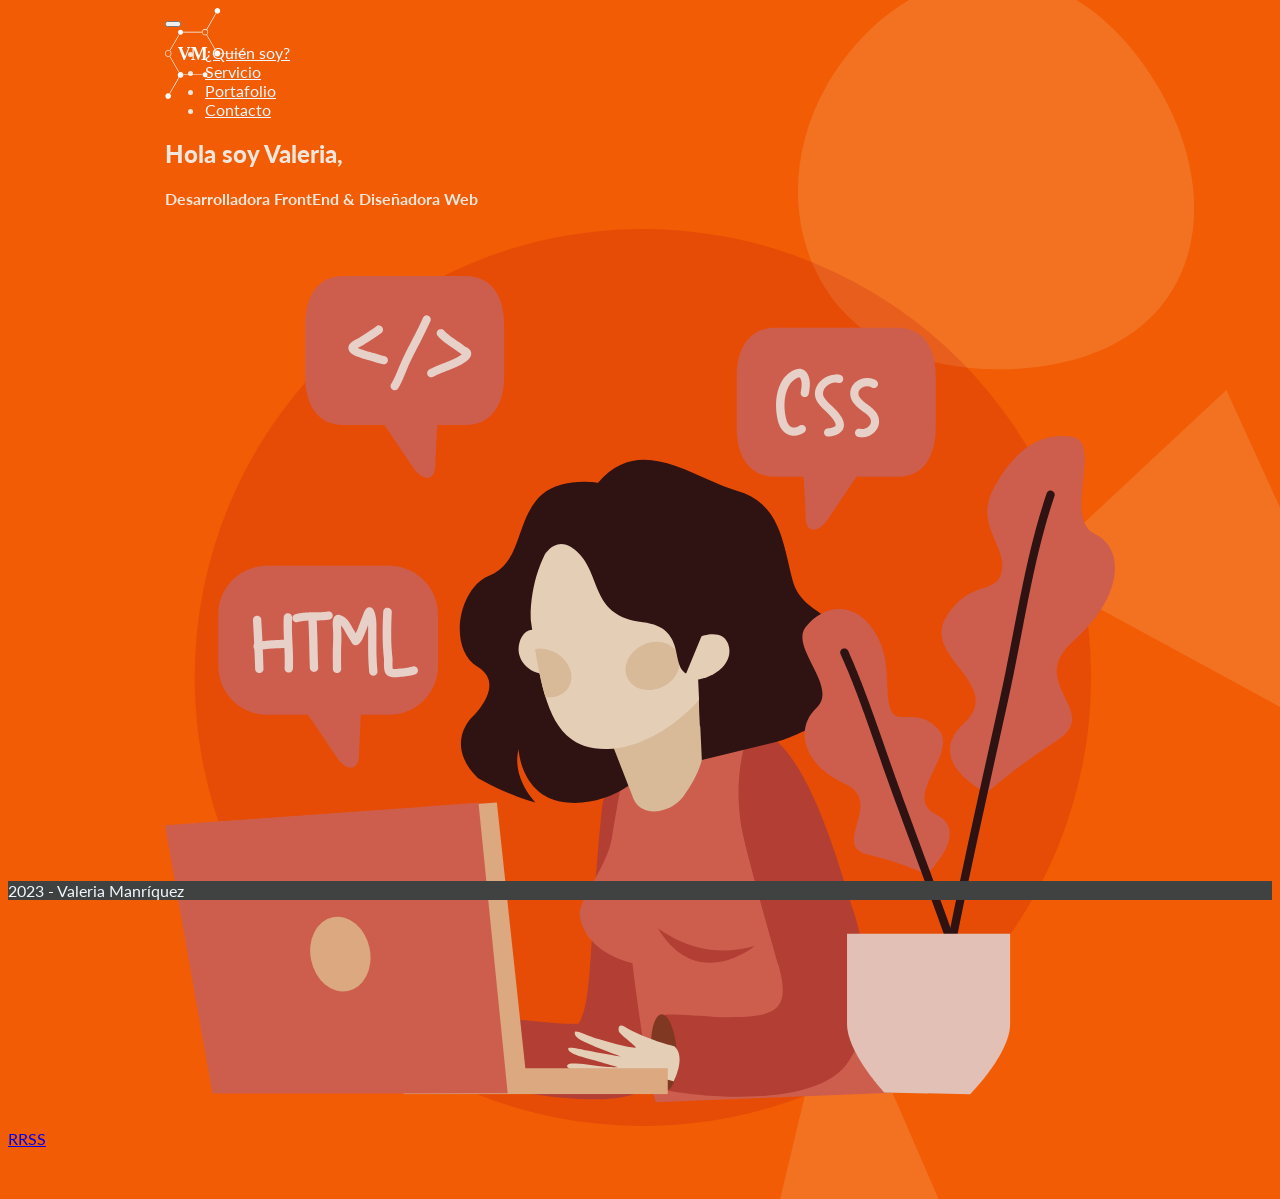
==== index.html @ 7d8444f5 "WIP index y about" ====
<!DOCTYPE html>
<html lang="en">
  <head>
    <meta charset="UTF-8" />
    <meta http-equiv="X-UA-Compatible" content="IE=edge" />
    <meta name="viewport" content="width=device-width, initial-scale=1.0" />
    <title>Valeria Manríquez - Contacto Desarollo Web</title>
    <link rel="stylesheet" href="assets/css/bootstrap.css" />
    <link rel="stylesheet" href="assets/css/style.css" />
    <link rel="preconnect" href="https://fonts.googleapis.com" />
    <link rel="preconnect" href="https://fonts.gstatic.com" crossorigin />
    <link
      href="https://fonts.googleapis.com/css2?family=Lato:wght@100;300;400;700;900&display=swap"
      rel="stylesheet"
    />
  </head>
  <body>
    <header>
      <nav class="navbar navbar-expand-lg bg-body-transparent fixed-top">
        <div class="container-fluid wrapper">
          <a href="../index.html">
            <img src="assets/img/logo.svg" alt="" class="imgLogo" />
          </a>
          <button
            class="navbar-toggler bg-light"
            type="button"
            data-bs-toggle="collapse"
            data-bs-target="#navbarNav"
            aria-controls="navbarNav"
            aria-expanded="false"
            aria-label="Toggle navigation"
          >
            <span class="navbar-toggler-icon"></span>
          </button>
          <div
            class="collapse navbar-collapse justify-content-end"
            id="navbarNav"
          >
            <ul class="navbar-nav">
              <li class="nav-item">
                <a
                  class="nav-link btn btn-outline-light mx-3"
                  aria-current="page"
                  href="pages/aboutMe.html"
                  >¿Quién soy?</a
                >
              </li>
              <li class="nav-item">
                <a
                  class="nav-link btn btn-outline-light mx-3"
                  href="pages/services.html"
                  >Servicio</a
                >
              </li>
              <li class="nav-item">
                <a
                  class="nav-link btn btn-outline-light mx-3"
                  href="pages/portfolio.html"
                  >Portafolio</a
                >
              </li>
              <li class="nav-item">
                <a
                  class="nav-link btn btn-outline-light mx-3"
                  href="pages/contact.html"
                  >Contacto</a
                >
              </li>
            </ul>
          </div>
        </div>
      </nav>
    </header>
    <main>
      <section>
        <div class="container-fluid mt-5 py-5">
          <div class="row wrapper">
            <div class="col-12 col-md-6 my-auto order-2 order-md-1">
              <h1 class="text-bold text-center text-md-start">
                Hola soy Valeria,
              </h1>
              <h4 class="fst-italic text-center text-md-start">
                Desarrolladora FrontEnd & Diseñadora Web
              </h4>
            </div>
            <div
              class="col-12 col-md-6 d-flex justify-content-center order-1 order-md-2"
            >
              <img src="assets/img/2823497.svg" alt="" class="imgMe" />
            </div>
          </div>
        </div>
      </section>
			 <section class="my-5">
        <nav class="navbar bg-body-tertiary">
          <div class="container-fluid">
            <a class="navbar-brand wrapper" href="#">RRSS</a>
          </div>
        </nav>
      </section>
    </main>
    <footer>
      <p class="text-center m-0 p-0">2023 - Valeria Manríquez</p>
    </footer>
    <div class="h-100 bg-primary"></div>
    <script src="assets/js/jquery.min.js"></script>
    <script src="assets/js/bootstrap.js"></script>
    <script src="assets/js/main.js"></script>
  </body>
</html>
---- assets/css/style.css ----
body {
  font-family: "Lato", sans-serif;
  background-image: url(../img/fondo.svg);
  color: #f2e7dc;
}

body::-webkit-scrollbar {
  display: none;
}

.wrapper {
  margin-left: 2%;
  margin-right: 2%;
}

@media (min-width: 768px) {
  .wrapper {
    max-width: 950px;
    margin-left: auto;
    margin-right: auto;
  }
}

.nav-link {
  color: aliceblue;
}

.btn-navLink {
  border-radius: 2px solid #f2f2f2;
}

.imgHeader {
  max-height: 95vh;
  width: 100vw;
  border-bottom: 0.8rem wave #f2f2f230;
}

.imgMe {
  position: relative;
  top: -10%;
}

@media (max-width: 768px) {
  .imgMe {
    height: 60vh;
    max-width: 100%;
  }
}

.text-bold {
  font-weight: 900;
}

footer {
  background-color: rgb(64, 66, 66);
  max-height: 50px;
  color: aliceblue;
  margin: 0;
  position: sticky;
  bottom: 0;
}

.imgLogo {
  width: 5rem;
  max-height: 100%;
  position: fixed;
}

.navActive {
  border: 1px solid #f2f2f2;
  border-radius: 10px;
}

.skillImg {
  width: 50%;
  max-height: 100%;
}

.cardSkill {
  background-color: rgba(160, 61, 3, 0.5);
  padding: 12px;
  border-radius: 12px;
  box-shadow: rgba(60, 64, 67, 0.3) 0px 1px 2px 0px,
    rgba(60, 64, 67, 0.15) 0px 1px 3px 1px;
}

.card {
  background-color: #f2e7dc30;
}
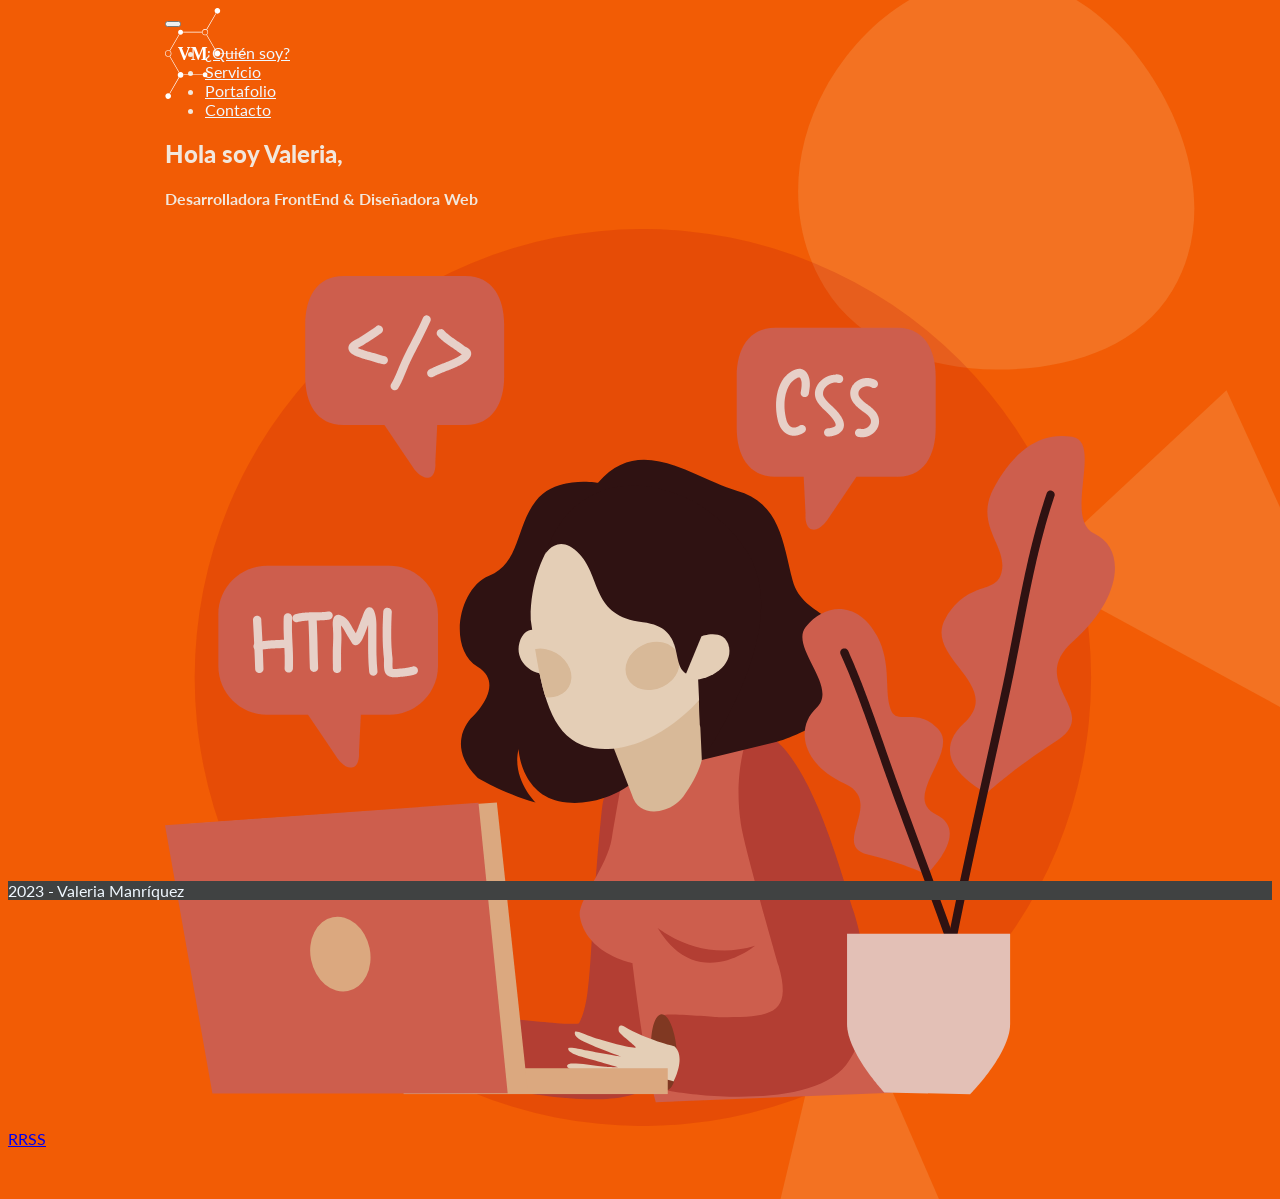
==== commit 5e231f71: "BUG index.html" ====
--- a/index.html
+++ b/index.html
@@ -18,7 +18,7 @@
     <header>
       <nav class="navbar navbar-expand-lg bg-body-transparent fixed-top">
         <div class="container-fluid wrapper">
-          <a href="../index.html">
+          <a href="index.html">
             <img src="assets/img/logo.svg" alt="" class="imgLogo" />
           </a>
           <button
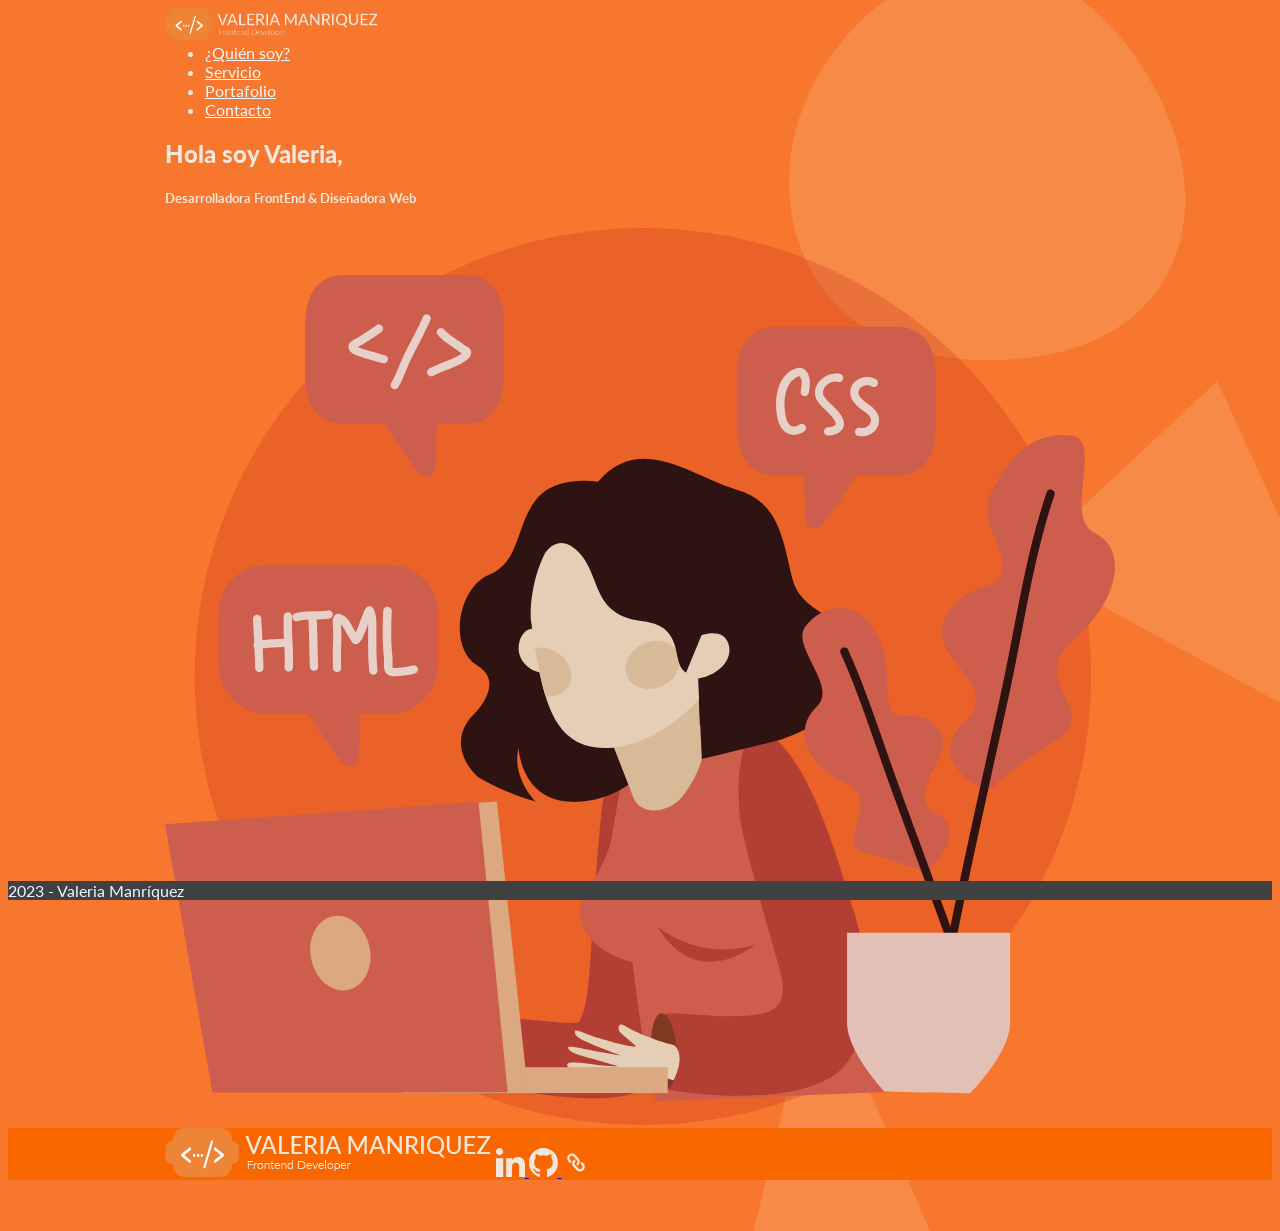
==== commit 4dcba019: "se agrega detalles index y rrss" ====
--- a/index.html
+++ b/index.html
@@ -4,6 +4,11 @@
     <meta charset="UTF-8" />
     <meta http-equiv="X-UA-Compatible" content="IE=edge" />
     <meta name="viewport" content="width=device-width, initial-scale=1.0" />
+    <link
+      rel="shortcut icon"
+      href="assets/img/logo/favicon.png"
+      type="image/x-icon"
+    />
     <title>Valeria Manríquez - Contacto Desarollo Web</title>
     <link rel="stylesheet" href="assets/css/bootstrap.css" />
     <link rel="stylesheet" href="assets/css/style.css" />
@@ -19,7 +24,7 @@
       <nav class="navbar navbar-expand-lg bg-body-transparent fixed-top">
         <div class="container-fluid wrapper">
           <a href="index.html">
-            <img src="assets/img/logo.svg" alt="" class="imgLogo" />
+            <img src="assets/img/logo/4xLogo.png" alt="" class="imgLogo" />
           </a>
           <button
             class="navbar-toggler bg-light"
@@ -79,9 +84,9 @@
               <h1 class="text-bold text-center text-md-start">
                 Hola soy Valeria,
               </h1>
-              <h4 class="fst-italic text-center text-md-start">
+              <h5 class="fst-italic text-center text-md-start">
                 Desarrolladora FrontEnd & Diseñadora Web
-              </h4>
+              </h5>
             </div>
             <div
               class="col-12 col-md-6 d-flex justify-content-center order-1 order-md-2"
@@ -91,10 +96,26 @@
           </div>
         </div>
       </section>
-			 <section class="my-5">
-        <nav class="navbar bg-body-tertiary">
-          <div class="container-fluid">
-            <a class="navbar-brand wrapper" href="#">RRSS</a>
+      <section class="my-5">
+        <nav class="navbar primaryRrss">
+          <div class="container-fluid d-flex justify-content-around wrapper">
+						<img src="assets/img/logo/logo.png" alt="" srcset="">
+            <a
+              class="navbar-brand wrapper"
+              href="https://www.linkedin.com/in/valeria-manriquez/"
+              target="_blank"
+            >
+              <img src="assets/img/rrss/linkedin.svg" alt="" class="imgRrss" />
+            </a>
+            <a
+              class="navbar-brand wrapper"
+              href="https://github.com/Dhamary08/"
+            >
+              <img src="assets/img/rrss/github.svg" alt="" class="imgRrss" />
+            </a>
+            <a class="navbar-brand wrapper" href="https://valeriamanriquez.cl">
+              <img src="assets/img/rrss/link.svg" alt="" class="imgRrss" />
+            </a>
           </div>
         </nav>
       </section>
--- a/assets/css/style.css
+++ b/assets/css/style.css
@@ -61,8 +61,8 @@
 }
 
 .imgLogo {
-  width: 5rem;
-  max-height: 100%;
+  max-width: 100%;
+  height: 2rem;
   position: fixed;
 }
 
@@ -87,3 +87,16 @@
 .card {
   background-color: #f2e7dc30;
 }
+
+.imgRrss {
+  width: 1.8rem;
+  max-height: 100%;
+}
+
+.primaryRrss {
+  background-color: rgb(249, 104, 0);
+}
+
+.imgResponsive{
+	width: 50%;
+}
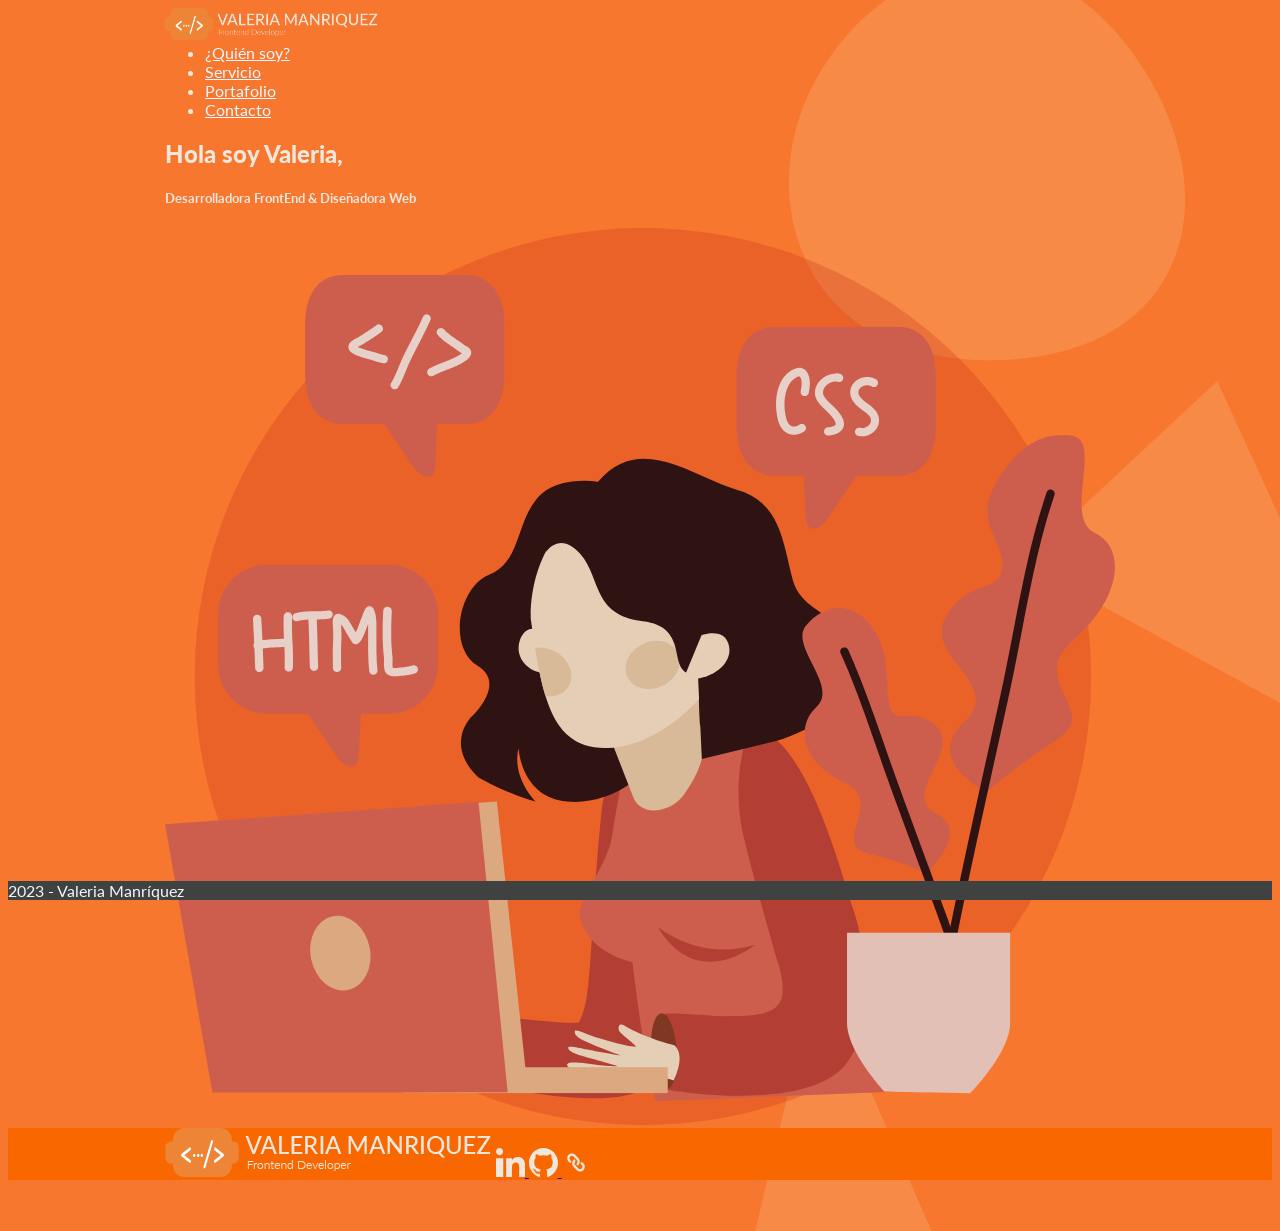
==== commit a921b9d6: "se agrega detalles finales" ====
--- a/index.html
+++ b/index.html
@@ -52,14 +52,14 @@
               </li>
               <li class="nav-item">
                 <a
-                  class="nav-link btn btn-outline-light mx-3"
+                  class="nav-link btn btn-outline-light mx-3 disabled"
                   href="pages/services.html"
                   >Servicio</a
                 >
               </li>
               <li class="nav-item">
                 <a
-                  class="nav-link btn btn-outline-light mx-3"
+                  class="nav-link btn btn-outline-light mx-3 disabled"
                   href="pages/portfolio.html"
                   >Portafolio</a
                 >
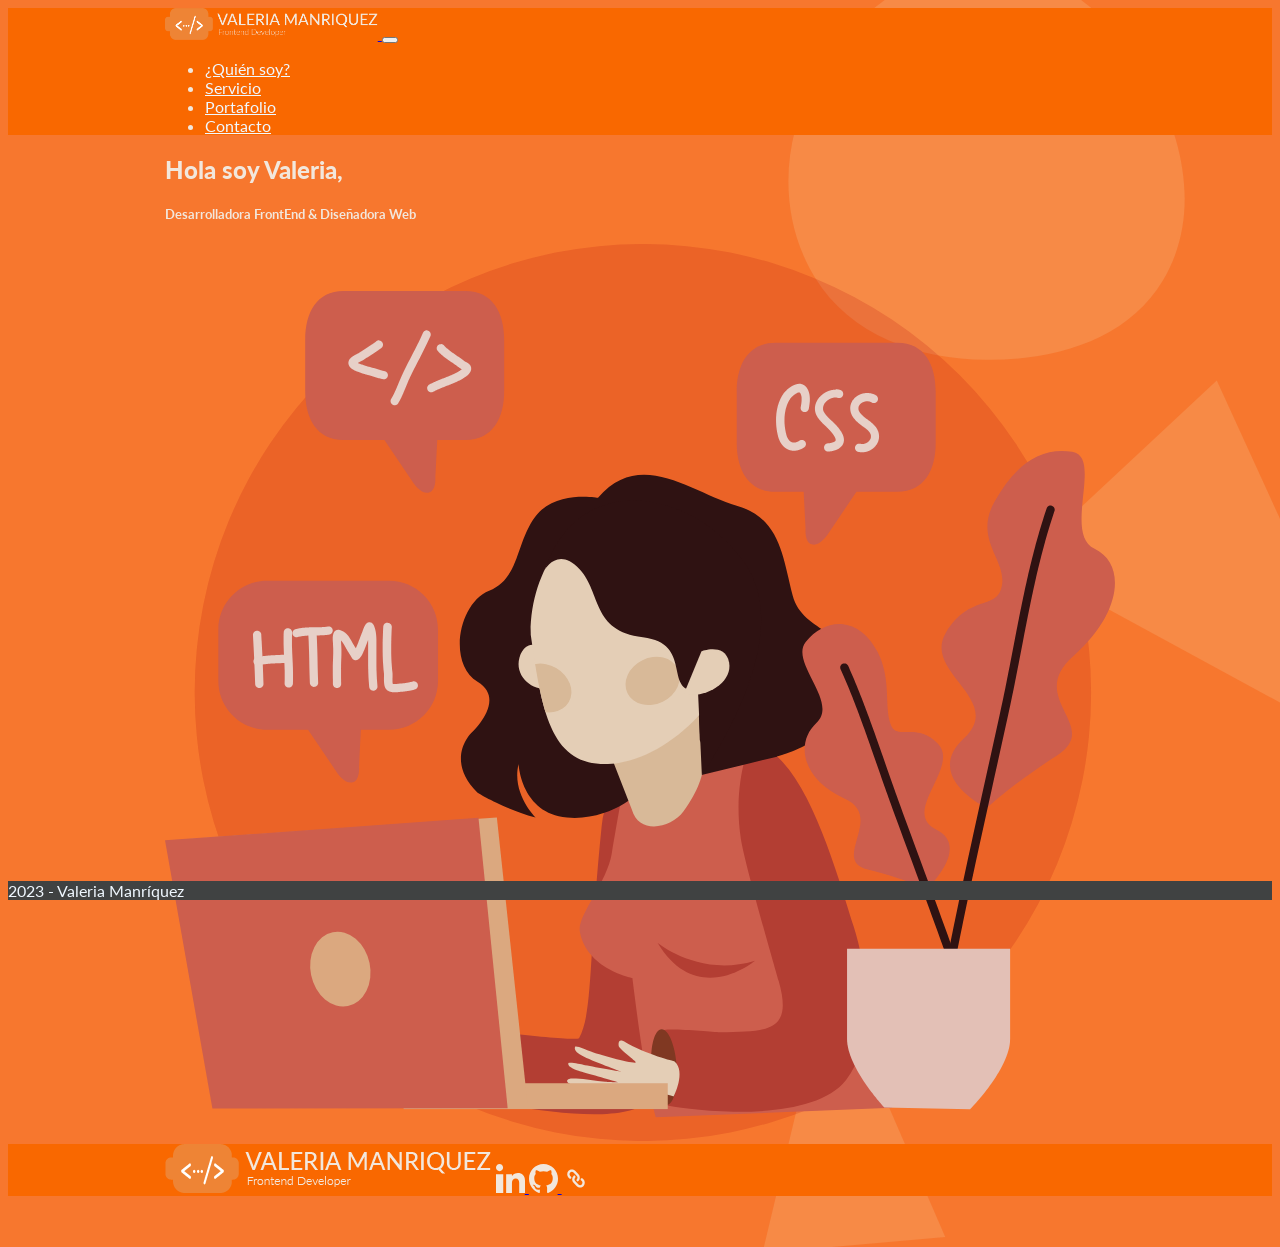
==== commit 0fe4cb9d: "implementacion de SEO y correccion segunda entrega" ====
--- a/index.html
+++ b/index.html
@@ -4,6 +4,7 @@
     <meta charset="UTF-8" />
     <meta http-equiv="X-UA-Compatible" content="IE=edge" />
     <meta name="viewport" content="width=device-width, initial-scale=1.0" />
+    <link rel="shortcut icon" href="favicon.ico" type="image/x-icon" />
     <link
       rel="shortcut icon"
       href="assets/img/logo/favicon.png"
@@ -18,13 +19,66 @@
       href="https://fonts.googleapis.com/css2?family=Lato:wght@100;300;400;700;900&display=swap"
       rel="stylesheet"
     />
+    <!-- SEO -->
+    <meta
+      name="description"
+      content="Desarrollo freelance - Valeria Manriquez"
+    />
+    <meta
+      name="keywords"
+      content="FrontEnd, Vuejs, Landing, desarrollo web, página web, javascript"
+    />
+    <meta
+      name="copyright"
+      href="https://www.valeriamanriquez.cl"
+      hreflang="es-cl"
+    />
+    <meta
+      name="author"
+      content="valeria Manriquez, hola@valeriamanriquez.cl>"
+    />
+    <meta
+      name="valeria Manriquez"
+      content="https://www.valeriamanriquez.cl"
+      hreflang="es-cl"
+    />
+    <meta name="Distribution" content="Global" />
+    <meta name="Generator" content="Valeria Manriquez 1.0" />
+    <meta
+      rel="alternate"
+      href="https://www.valeriamanriquez.cl"
+      hreflag="es-cl"
+    />
+    <link rel="made" href="hola@valeriamanriquez.cl" />
+    <link
+      rel="canonical"
+      href="https://www.valeriamanriquez.cl/"
+      hreflang="es-cl"
+    />
+    <meta property="og:locale" content="es_ES" />
+    <meta property="og:type" content="website" />
+    <meta property="og:title" content="valeriamanriquez - Desarrollo Web" />
+    <meta property="og:image" content="" width="1200" height="600" />
+    <meta property="og:image:secure_url" content="" width="1200" height="600" />
+    <meta
+      property="og:url"
+      content="https://www.valeriamanriquez.cl/"
+      hreflang="es-cl"
+    />
+    <meta property="og:site_name" content="Valeria Manríquez" />
+    <meta
+      property="article:modified_time"
+      content="2021-12-15T10:55:44+00:00"
+    />
+    <meta name="twitter:card" content="summary_large_image" />
+    <meta property="twitter:image" content="" width="1200" height="600" />
   </head>
   <body>
     <header>
       <nav class="navbar navbar-expand-lg bg-body-transparent fixed-top">
-        <div class="container-fluid wrapper">
+        <div class="container-fluid wrapper d-flex align-content-centers">
           <a href="index.html">
-            <img src="assets/img/logo/4xLogo.png" alt="" class="imgLogo" />
+            <img src="assets/img/logo/4xLogo.png" alt="Valeria Manriquez" class="imgLogo" />
           </a>
           <button
             class="navbar-toggler bg-light"
@@ -52,14 +106,14 @@
               </li>
               <li class="nav-item">
                 <a
-                  class="nav-link btn btn-outline-light mx-3 disabled"
+                  class="nav-link btn btn-outline-light mx-3"
                   href="pages/services.html"
                   >Servicio</a
                 >
               </li>
               <li class="nav-item">
                 <a
-                  class="nav-link btn btn-outline-light mx-3 disabled"
+                  class="nav-link btn btn-outline-light mx-3"
                   href="pages/portfolio.html"
                   >Portafolio</a
                 >
@@ -91,7 +145,7 @@
             <div
               class="col-12 col-md-6 d-flex justify-content-center order-1 order-md-2"
             >
-              <img src="assets/img/2823497.svg" alt="" class="imgMe" />
+              <img src="assets/img/2823497.svg" alt="Fondo Principal Desarrolladora web" class="imgMe" />
             </div>
           </div>
         </div>
@@ -99,22 +153,22 @@
       <section class="my-5">
         <nav class="navbar primaryRrss">
           <div class="container-fluid d-flex justify-content-around wrapper">
-						<img src="assets/img/logo/logo.png" alt="" srcset="">
+            <img src="assets/img/logo/logo.png" alt="Logo de marca" srcset="" />
             <a
               class="navbar-brand wrapper"
               href="https://www.linkedin.com/in/valeria-manriquez/"
               target="_blank"
             >
-              <img src="assets/img/rrss/linkedin.svg" alt="" class="imgRrss" />
+              <img src="assets/img/rrss/linkedin.svg" alt="logo Linkedin" class="imgRrss" />
             </a>
             <a
               class="navbar-brand wrapper"
               href="https://github.com/Dhamary08/"
             >
-              <img src="assets/img/rrss/github.svg" alt="" class="imgRrss" />
+              <img src="assets/img/rrss/github.svg" alt="logo Github" class="imgRrss" />
             </a>
             <a class="navbar-brand wrapper" href="https://valeriamanriquez.cl">
-              <img src="assets/img/rrss/link.svg" alt="" class="imgRrss" />
+              <img src="assets/img/rrss/link.svg" alt="Logo Principal Valeria Manriquez" class="imgRrss" />
             </a>
           </div>
         </nav>
--- a/assets/css/style.css
+++ b/assets/css/style.css
@@ -19,6 +19,10 @@
     margin-left: auto;
     margin-right: auto;
   }
+}
+
+nav{
+  background: rgb(249, 104, 0)
 }
 
 .nav-link {
@@ -63,7 +67,6 @@
 .imgLogo {
   max-width: 100%;
   height: 2rem;
-  position: fixed;
 }
 
 .navActive {
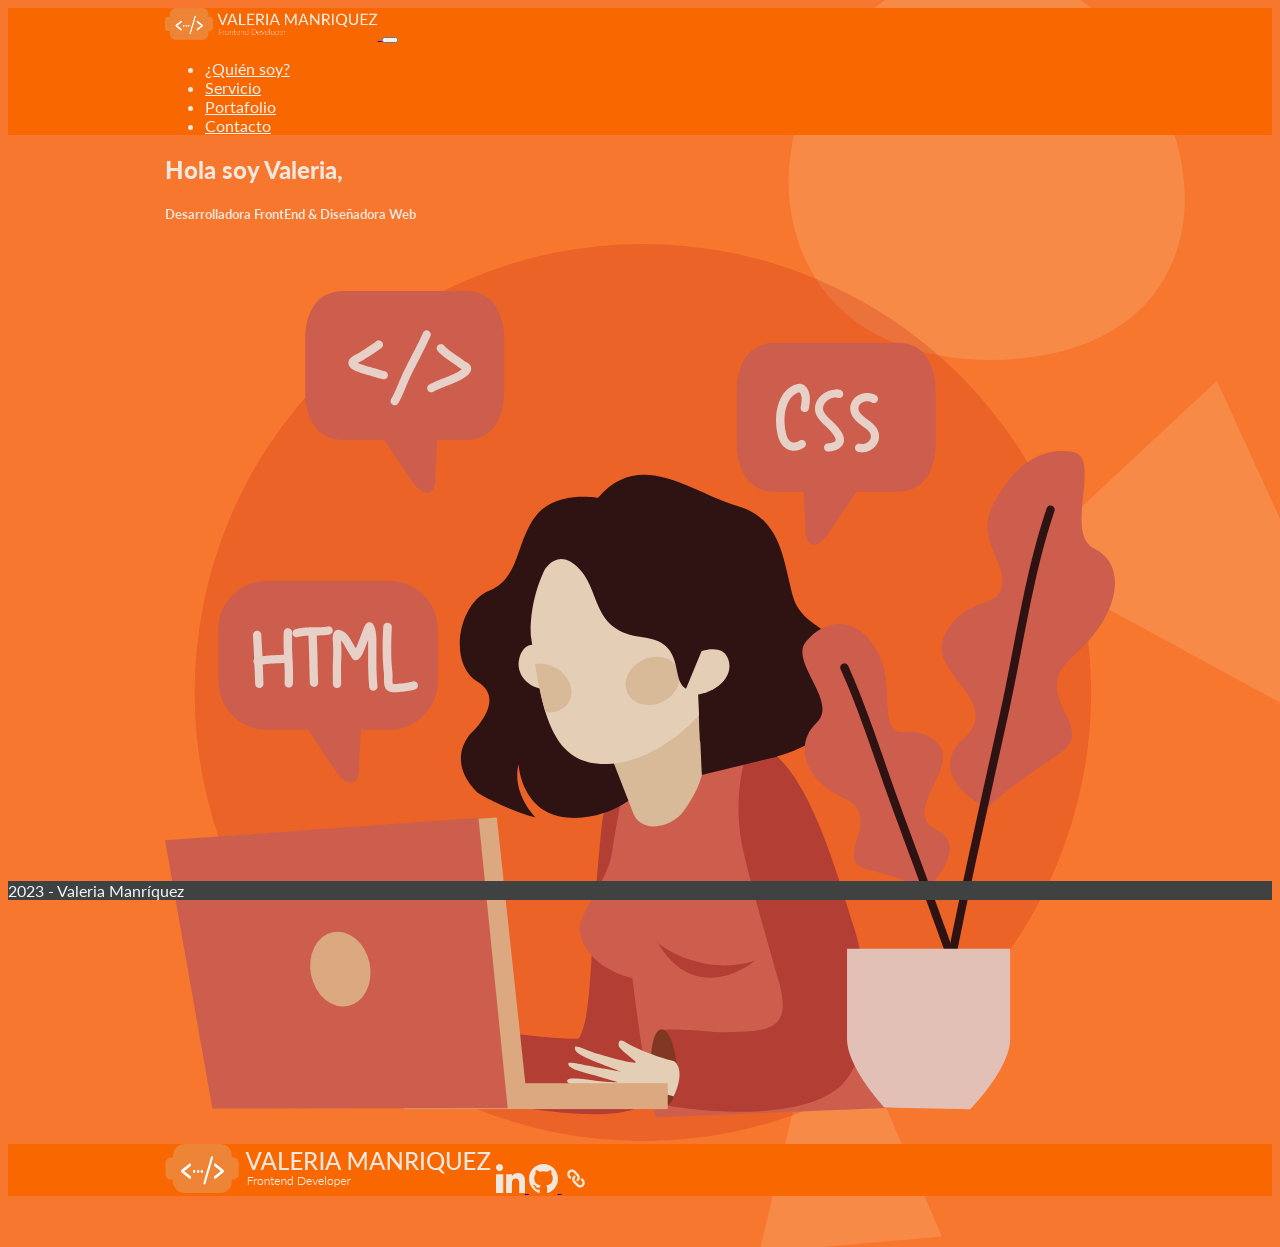
==== commit 4b269b2f: "install sass" ====
--- a/index.html
+++ b/index.html
@@ -153,7 +153,7 @@
       <section class="my-5">
         <nav class="navbar primaryRrss">
           <div class="container-fluid d-flex justify-content-around wrapper">
-            <img src="assets/img/logo/logo.png" alt="Logo de marca" srcset="" />
+            <img src="assets/img/logo/logo.png" alt="Logo de marca" />
             <a
               class="navbar-brand wrapper"
               href="https://www.linkedin.com/in/valeria-manriquez/"
--- a/assets/css/style.css
+++ b/assets/css/style.css
@@ -20,23 +20,37 @@
     margin-right: auto;
   }
 }
+footer {
+  background-color: #404242;
+  max-height: 50px;
+  color: #f0f8ff;
+  margin: 0;
+  position: sticky;
+  bottom: 0;
+}
 
-nav{
-  background: rgb(249, 104, 0)
+nav {
+  background: #f96800;
 }
 
 .nav-link {
-  color: aliceblue;
+  color: #f2f2f2;
 }
 
-.btn-navLink {
-  border-radius: 2px solid #f2f2f2;
+.navActive {
+  border: 1px solid #f2f2f2;
+  border-radius: 10px;
 }
 
 .imgHeader {
   max-height: 95vh;
   width: 100vw;
-  border-bottom: 0.8rem wave #f2f2f230;
+  border-bottom: 0.8rem wave rgba(242, 242, 242, 0.1882352941);
+}
+
+.imgLogo {
+  max-width: 100%;
+  height: 2rem;
 }
 
 .imgMe {
@@ -50,45 +64,9 @@
     max-width: 100%;
   }
 }
-
-.text-bold {
-  font-weight: 900;
-}
-
-footer {
-  background-color: rgb(64, 66, 66);
-  max-height: 50px;
-  color: aliceblue;
-  margin: 0;
-  position: sticky;
-  bottom: 0;
-}
-
-.imgLogo {
-  max-width: 100%;
-  height: 2rem;
-}
-
-.navActive {
-  border: 1px solid #f2f2f2;
-  border-radius: 10px;
-}
-
 .skillImg {
   width: 50%;
   max-height: 100%;
-}
-
-.cardSkill {
-  background-color: rgba(160, 61, 3, 0.5);
-  padding: 12px;
-  border-radius: 12px;
-  box-shadow: rgba(60, 64, 67, 0.3) 0px 1px 2px 0px,
-    rgba(60, 64, 67, 0.15) 0px 1px 3px 1px;
-}
-
-.card {
-  background-color: #f2e7dc30;
 }
 
 .imgRrss {
@@ -96,10 +74,20 @@
   max-height: 100%;
 }
 
-.primaryRrss {
-  background-color: rgb(249, 104, 0);
+.imgResponsive {
+  width: 50%;
 }
 
-.imgResponsive{
-	width: 50%;
-}+.btn-navLink {
+  border-radius: 2px solid #f2f2f2;
+}
+
+.text-bold {
+  font-weight: 900;
+}
+
+.primaryRrss {
+  background-color: #f96800;
+}
+
+/*# sourceMappingURL=style.css.map */
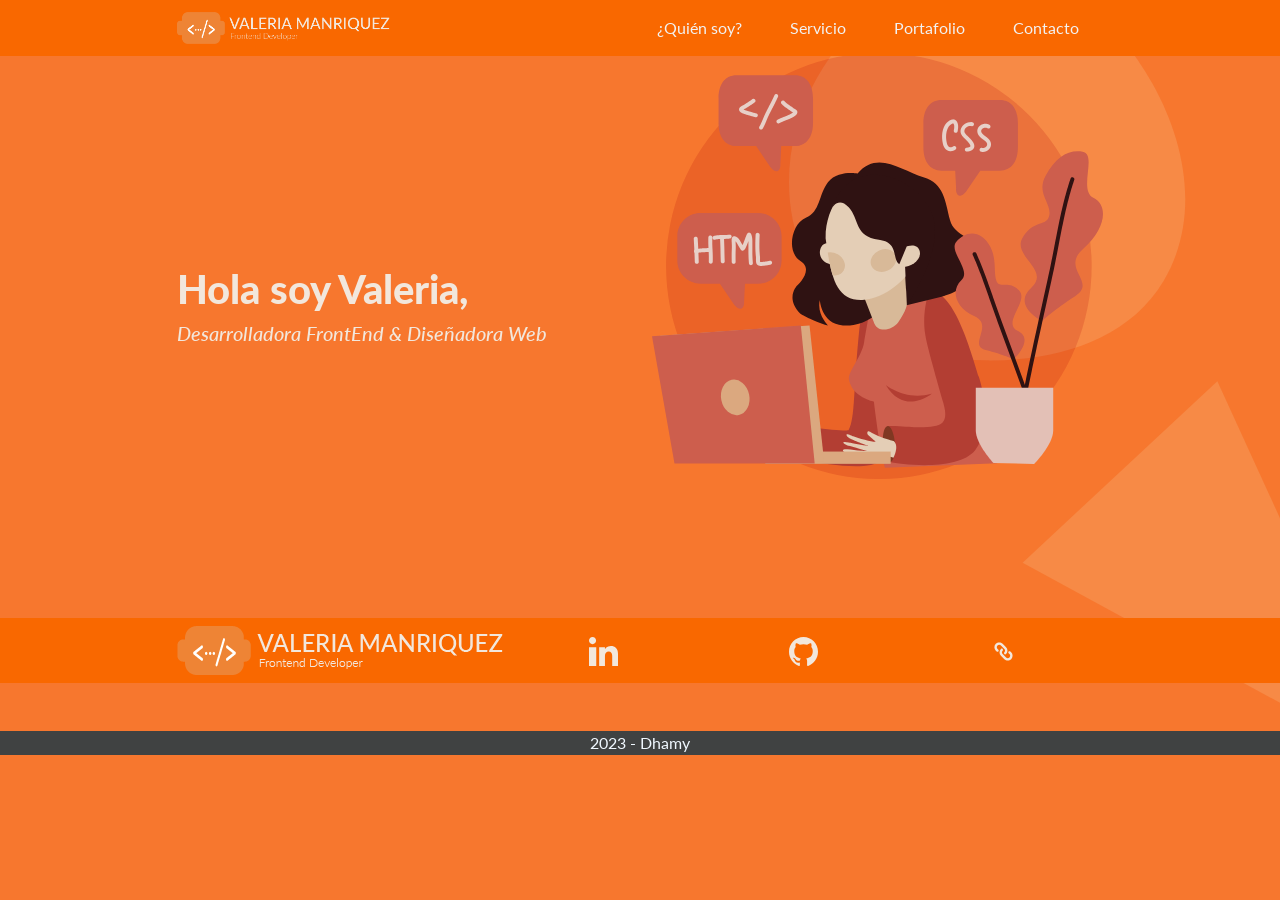
==== commit cb5ca363: "change name" ====
--- a/index.html
+++ b/index.html
@@ -1,185 +1,114 @@
 <!DOCTYPE html>
 <html lang="en">
-  <head>
-    <meta charset="UTF-8" />
-    <meta http-equiv="X-UA-Compatible" content="IE=edge" />
-    <meta name="viewport" content="width=device-width, initial-scale=1.0" />
-    <link rel="shortcut icon" href="favicon.ico" type="image/x-icon" />
-    <link
-      rel="shortcut icon"
-      href="assets/img/logo/favicon.png"
-      type="image/x-icon"
-    />
-    <title>Valeria Manríquez - Contacto Desarollo Web</title>
-    <link rel="stylesheet" href="assets/css/bootstrap.css" />
-    <link rel="stylesheet" href="assets/css/style.css" />
-    <link rel="preconnect" href="https://fonts.googleapis.com" />
-    <link rel="preconnect" href="https://fonts.gstatic.com" crossorigin />
-    <link
-      href="https://fonts.googleapis.com/css2?family=Lato:wght@100;300;400;700;900&display=swap"
-      rel="stylesheet"
-    />
-    <!-- SEO -->
-    <meta
-      name="description"
-      content="Desarrollo freelance - Valeria Manriquez"
-    />
-    <meta
-      name="keywords"
-      content="FrontEnd, Vuejs, Landing, desarrollo web, página web, javascript"
-    />
-    <meta
-      name="copyright"
-      href="https://www.valeriamanriquez.cl"
-      hreflang="es-cl"
-    />
-    <meta
-      name="author"
-      content="valeria Manriquez, hola@valeriamanriquez.cl>"
-    />
-    <meta
-      name="valeria Manriquez"
-      content="https://www.valeriamanriquez.cl"
-      hreflang="es-cl"
-    />
-    <meta name="Distribution" content="Global" />
-    <meta name="Generator" content="Valeria Manriquez 1.0" />
-    <meta
-      rel="alternate"
-      href="https://www.valeriamanriquez.cl"
-      hreflag="es-cl"
-    />
-    <link rel="made" href="hola@valeriamanriquez.cl" />
-    <link
-      rel="canonical"
-      href="https://www.valeriamanriquez.cl/"
-      hreflang="es-cl"
-    />
-    <meta property="og:locale" content="es_ES" />
-    <meta property="og:type" content="website" />
-    <meta property="og:title" content="valeriamanriquez - Desarrollo Web" />
-    <meta property="og:image" content="" width="1200" height="600" />
-    <meta property="og:image:secure_url" content="" width="1200" height="600" />
-    <meta
-      property="og:url"
-      content="https://www.valeriamanriquez.cl/"
-      hreflang="es-cl"
-    />
-    <meta property="og:site_name" content="Valeria Manríquez" />
-    <meta
-      property="article:modified_time"
-      content="2021-12-15T10:55:44+00:00"
-    />
-    <meta name="twitter:card" content="summary_large_image" />
-    <meta property="twitter:image" content="" width="1200" height="600" />
-  </head>
-  <body>
-    <header>
-      <nav class="navbar navbar-expand-lg bg-body-transparent fixed-top">
-        <div class="container-fluid wrapper d-flex align-content-centers">
-          <a href="index.html">
-            <img src="assets/img/logo/4xLogo.png" alt="Valeria Manriquez" class="imgLogo" />
-          </a>
-          <button
-            class="navbar-toggler bg-light"
-            type="button"
-            data-bs-toggle="collapse"
-            data-bs-target="#navbarNav"
-            aria-controls="navbarNav"
-            aria-expanded="false"
-            aria-label="Toggle navigation"
-          >
-            <span class="navbar-toggler-icon"></span>
-          </button>
-          <div
-            class="collapse navbar-collapse justify-content-end"
-            id="navbarNav"
-          >
-            <ul class="navbar-nav">
-              <li class="nav-item">
-                <a
-                  class="nav-link btn btn-outline-light mx-3"
-                  aria-current="page"
-                  href="pages/aboutMe.html"
-                  >¿Quién soy?</a
-                >
-              </li>
-              <li class="nav-item">
-                <a
-                  class="nav-link btn btn-outline-light mx-3"
-                  href="pages/services.html"
-                  >Servicio</a
-                >
-              </li>
-              <li class="nav-item">
-                <a
-                  class="nav-link btn btn-outline-light mx-3"
-                  href="pages/portfolio.html"
-                  >Portafolio</a
-                >
-              </li>
-              <li class="nav-item">
-                <a
-                  class="nav-link btn btn-outline-light mx-3"
-                  href="pages/contact.html"
-                  >Contacto</a
-                >
-              </li>
-            </ul>
-          </div>
-        </div>
-      </nav>
-    </header>
-    <main>
-      <section>
-        <div class="container-fluid mt-5 py-5">
-          <div class="row wrapper">
-            <div class="col-12 col-md-6 my-auto order-2 order-md-1">
-              <h1 class="text-bold text-center text-md-start">
-                Hola soy Valeria,
-              </h1>
-              <h5 class="fst-italic text-center text-md-start">
-                Desarrolladora FrontEnd & Diseñadora Web
-              </h5>
-            </div>
-            <div
-              class="col-12 col-md-6 d-flex justify-content-center order-1 order-md-2"
-            >
-              <img src="assets/img/2823497.svg" alt="Fondo Principal Desarrolladora web" class="imgMe" />
-            </div>
-          </div>
-        </div>
-      </section>
-      <section class="my-5">
-        <nav class="navbar primaryRrss">
-          <div class="container-fluid d-flex justify-content-around wrapper">
-            <img src="assets/img/logo/logo.png" alt="Logo de marca" />
-            <a
-              class="navbar-brand wrapper"
-              href="https://www.linkedin.com/in/valeria-manriquez/"
-              target="_blank"
-            >
-              <img src="assets/img/rrss/linkedin.svg" alt="logo Linkedin" class="imgRrss" />
-            </a>
-            <a
-              class="navbar-brand wrapper"
-              href="https://github.com/Dhamary08/"
-            >
-              <img src="assets/img/rrss/github.svg" alt="logo Github" class="imgRrss" />
-            </a>
-            <a class="navbar-brand wrapper" href="https://valeriamanriquez.cl">
-              <img src="assets/img/rrss/link.svg" alt="Logo Principal Valeria Manriquez" class="imgRrss" />
-            </a>
-          </div>
-        </nav>
-      </section>
-    </main>
-    <footer>
-      <p class="text-center m-0 p-0">2023 - Valeria Manríquez</p>
-    </footer>
-    <div class="h-100 bg-primary"></div>
-    <script src="assets/js/jquery.min.js"></script>
-    <script src="assets/js/bootstrap.js"></script>
-    <script src="assets/js/main.js"></script>
-  </body>
-</html>
+
+<head>
+	<meta charset="UTF-8" />
+	<meta http-equiv="X-UA-Compatible" content="IE=edge" />
+	<meta name="viewport" content="width=device-width, initial-scale=1.0" />
+	<link rel="shortcut icon" href="favicon.ico" type="image/x-icon" />
+	<link rel="shortcut icon" href="assets/img/logo/favicon.png" type="image/x-icon" />
+	<title>Dhamy - Contacto Desarollo Web</title>
+	<link rel="stylesheet" href="assets/css/bootstrap.css" />
+	<link rel="stylesheet" href="assets/css/style.css" />
+	<link rel="preconnect" href="https://fonts.googleapis.com" />
+	<link rel="preconnect" href="https://fonts.gstatic.com" crossorigin />
+	<link href="https://fonts.googleapis.com/css2?family=Lato:wght@100;300;400;700;900&display=swap" rel="stylesheet" />
+	<!-- SEO -->
+	<meta name="description" content="Desarrollo freelance - Valeria Manriquez" />
+	<meta name="keywords" content="FrontEnd, Vuejs, Landing, desarrollo web, página web, javascript" />
+	<meta name="copyright" href="https://www.valeriamanriquez.cl" hreflang="es-cl" />
+	<meta name="author" content="valeria Manriquez, hola@valeriamanriquez.cl>" />
+	<meta name="valeria Manriquez" content="https://www.valeriamanriquez.cl" hreflang="es-cl" />
+	<meta name="Distribution" content="Global" />
+	<meta name="Generator" content="Valeria Manriquez 1.0" />
+	<meta rel="alternate" href="https://www.valeriamanriquez.cl" hreflag="es-cl" />
+	<link rel="made" href="hola@valeriamanriquez.cl" />
+	<link rel="canonical" href="https://www.valeriamanriquez.cl/" hreflang="es-cl" />
+	<meta property="og:locale" content="es_ES" />
+	<meta property="og:type" content="website" />
+	<meta property="og:title" content="valeriamanriquez - Desarrollo Web" />
+	<meta property="og:image" content="" width="1200" height="600" />
+	<meta property="og:image:secure_url" content="" width="1200" height="600" />
+	<meta property="og:url" content="https://www.valeriamanriquez.cl/" hreflang="es-cl" />
+	<meta property="og:site_name" content="Dhamy" />
+	<meta property="article:modified_time" content="2021-12-15T10:55:44+00:00" />
+	<meta name="twitter:card" content="summary_large_image" />
+	<meta property="twitter:image" content="" width="1200" height="600" />
+</head>
+
+<body>
+	<header>
+		<nav class="navbar navbar-expand-lg bg-body-transparent fixed-top">
+			<div class="container-fluid wrapper d-flex align-content-centers">
+				<a href="index.html">
+					<img src="assets/img/logo/4xLogo.png" alt="Valeria Manriquez" class="imgLogo" />
+				</a>
+				<button class="navbar-toggler bg-light" type="button" data-bs-toggle="collapse" data-bs-target="#navbarNav"
+					aria-controls="navbarNav" aria-expanded="false" aria-label="Toggle navigation">
+					<span class="navbar-toggler-icon"></span>
+				</button>
+				<div class="collapse navbar-collapse justify-content-end" id="navbarNav">
+					<ul class="navbar-nav">
+						<li class="nav-item">
+							<a class="nav-link btn btn-outline-light mx-3" aria-current="page" href="pages/aboutMe.html">¿Quién
+								soy?</a>
+						</li>
+						<li class="nav-item">
+							<a class="nav-link btn btn-outline-light mx-3" href="pages/services.html">Servicio</a>
+						</li>
+						<li class="nav-item">
+							<a class="nav-link btn btn-outline-light mx-3" href="pages/portfolio.html">Portafolio</a>
+						</li>
+						<li class="nav-item">
+							<a class="nav-link btn btn-outline-light mx-3" href="pages/contact.html">Contacto</a>
+						</li>
+					</ul>
+				</div>
+			</div>
+		</nav>
+	</header>
+	<main>
+		<section>
+			<div class="container-fluid mt-5 py-5">
+				<div class="row wrapper">
+					<div class="col-12 col-md-6 my-auto order-2 order-md-1">
+						<h1 class="text-bold text-center text-md-start">
+							Hola soy Valeria,
+						</h1>
+						<h5 class="fst-italic text-center text-md-start">
+							Desarrolladora FrontEnd & Diseñadora Web
+						</h5>
+					</div>
+					<div class="col-12 col-md-6 d-flex justify-content-center order-1 order-md-2">
+						<img src="assets/img/2823497.svg" alt="Fondo Principal Desarrolladora web" class="imgMe" />
+					</div>
+				</div>
+			</div>
+		</section>
+		<section class="my-5">
+			<nav class="navbar primaryRrss">
+				<div class="container-fluid d-flex justify-content-around wrapper">
+					<img src="assets/img/logo/logo.png" alt="Logo de marca" />
+					<a class="navbar-brand wrapper" href="https://www.linkedin.com/in/valeria-manriquez/" target="_blank">
+						<img src="assets/img/rrss/linkedin.svg" alt="logo Linkedin" class="imgRrss" />
+					</a>
+					<a class="navbar-brand wrapper" href="https://github.com/Dhamary08/">
+						<img src="assets/img/rrss/github.svg" alt="logo Github" class="imgRrss" />
+					</a>
+					<a class="navbar-brand wrapper" href="https://valeriamanriquez.cl">
+						<img src="assets/img/rrss/link.svg" alt="Logo Principal Valeria Manriquez" class="imgRrss" />
+					</a>
+				</div>
+			</nav>
+		</section>
+	</main>
+	<footer>
+		<p class="text-center m-0 p-0">2023 - Dhamy</p>
+	</footer>
+	<div class="h-100 bg-primary"></div>
+	<script src="assets/js/jquery.min.js"></script>
+	<script src="assets/js/bootstrap.js"></script>
+	<script src="assets/js/main.js"></script>
+</body>
+
+</html>
--- a/assets/css/style.css
+++ b/assets/css/style.css
@@ -78,6 +78,12 @@
   width: 50%;
 }
 
+.imgCardService {
+  max-width: 100%;
+  height: 16rem;
+  padding: 0.8rem;
+}
+
 .btn-navLink {
   border-radius: 2px solid #f2f2f2;
 }
@@ -90,4 +96,8 @@
   background-color: #f96800;
 }
 
+.text-small {
+  font-size: small;
+}
+
 /*# sourceMappingURL=style.css.map */
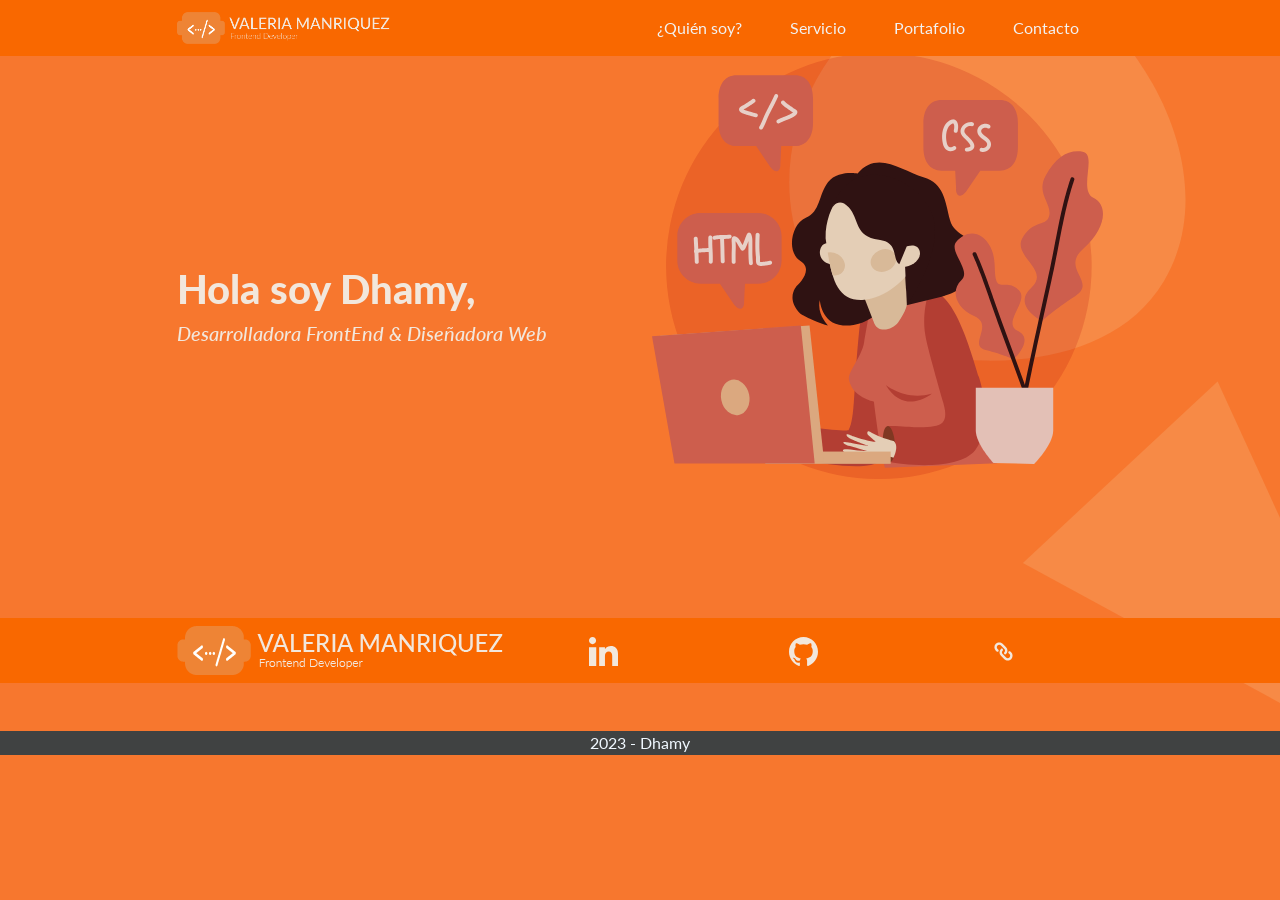
==== commit 660013c8: "change name" ====
--- a/index.html
+++ b/index.html
@@ -14,22 +14,22 @@
 	<link rel="preconnect" href="https://fonts.gstatic.com" crossorigin />
 	<link href="https://fonts.googleapis.com/css2?family=Lato:wght@100;300;400;700;900&display=swap" rel="stylesheet" />
 	<!-- SEO -->
-	<meta name="description" content="Desarrollo freelance - Valeria Manriquez" />
+	<meta name="description" content="Desarrollo freelance - Dhamy" />
 	<meta name="keywords" content="FrontEnd, Vuejs, Landing, desarrollo web, página web, javascript" />
-	<meta name="copyright" href="https://www.valeriamanriquez.cl" hreflang="es-cl" />
-	<meta name="author" content="valeria Manriquez, hola@valeriamanriquez.cl>" />
-	<meta name="valeria Manriquez" content="https://www.valeriamanriquez.cl" hreflang="es-cl" />
+	<meta name="copyright" href="https://www.dhamy.cl" hreflang="es-cl" />
+	<!-- <meta name="author" content="valeria Manriquez, hola@dhamy.cl>" /> -->
+	<meta name="valeria Manriquez" content="https://www.dhamy.cl" hreflang="es-cl" />
 	<meta name="Distribution" content="Global" />
-	<meta name="Generator" content="Valeria Manriquez 1.0" />
-	<meta rel="alternate" href="https://www.valeriamanriquez.cl" hreflag="es-cl" />
-	<link rel="made" href="hola@valeriamanriquez.cl" />
-	<link rel="canonical" href="https://www.valeriamanriquez.cl/" hreflang="es-cl" />
+	<meta name="Generator" content="Dhamy 1.0" />
+	<meta rel="alternate" href="https://www.dhamy.cl" hreflag="es-cl" />
+	<link rel="made" href="hola@dhamy.cl" />
+	<link rel="canonical" href="https://www.dhamy.cl/" hreflang="es-cl" />
 	<meta property="og:locale" content="es_ES" />
 	<meta property="og:type" content="website" />
-	<meta property="og:title" content="valeriamanriquez - Desarrollo Web" />
+	<meta property="og:title" content="dhamy - Desarrollo Web" />
 	<meta property="og:image" content="" width="1200" height="600" />
 	<meta property="og:image:secure_url" content="" width="1200" height="600" />
-	<meta property="og:url" content="https://www.valeriamanriquez.cl/" hreflang="es-cl" />
+	<meta property="og:url" content="https://www.dhamy.cl/" hreflang="es-cl" />
 	<meta property="og:site_name" content="Dhamy" />
 	<meta property="article:modified_time" content="2021-12-15T10:55:44+00:00" />
 	<meta name="twitter:card" content="summary_large_image" />
@@ -41,7 +41,7 @@
 		<nav class="navbar navbar-expand-lg bg-body-transparent fixed-top">
 			<div class="container-fluid wrapper d-flex align-content-centers">
 				<a href="index.html">
-					<img src="assets/img/logo/4xLogo.png" alt="Valeria Manriquez" class="imgLogo" />
+					<img src="assets/img/logo/4xLogo.png" alt="Dhamy" class="imgLogo" />
 				</a>
 				<button class="navbar-toggler bg-light" type="button" data-bs-toggle="collapse" data-bs-target="#navbarNav"
 					aria-controls="navbarNav" aria-expanded="false" aria-label="Toggle navigation">
@@ -73,7 +73,7 @@
 				<div class="row wrapper">
 					<div class="col-12 col-md-6 my-auto order-2 order-md-1">
 						<h1 class="text-bold text-center text-md-start">
-							Hola soy Valeria,
+							Hola soy Dhamy,
 						</h1>
 						<h5 class="fst-italic text-center text-md-start">
 							Desarrolladora FrontEnd & Diseñadora Web
@@ -95,8 +95,8 @@
 					<a class="navbar-brand wrapper" href="https://github.com/Dhamary08/">
 						<img src="assets/img/rrss/github.svg" alt="logo Github" class="imgRrss" />
 					</a>
-					<a class="navbar-brand wrapper" href="https://valeriamanriquez.cl">
-						<img src="assets/img/rrss/link.svg" alt="Logo Principal Valeria Manriquez" class="imgRrss" />
+					<a class="navbar-brand wrapper" href="https://dhamy.cl">
+						<img src="assets/img/rrss/link.svg" alt="Logo Principal Dhamy" class="imgRrss" />
 					</a>
 				</div>
 			</nav>
